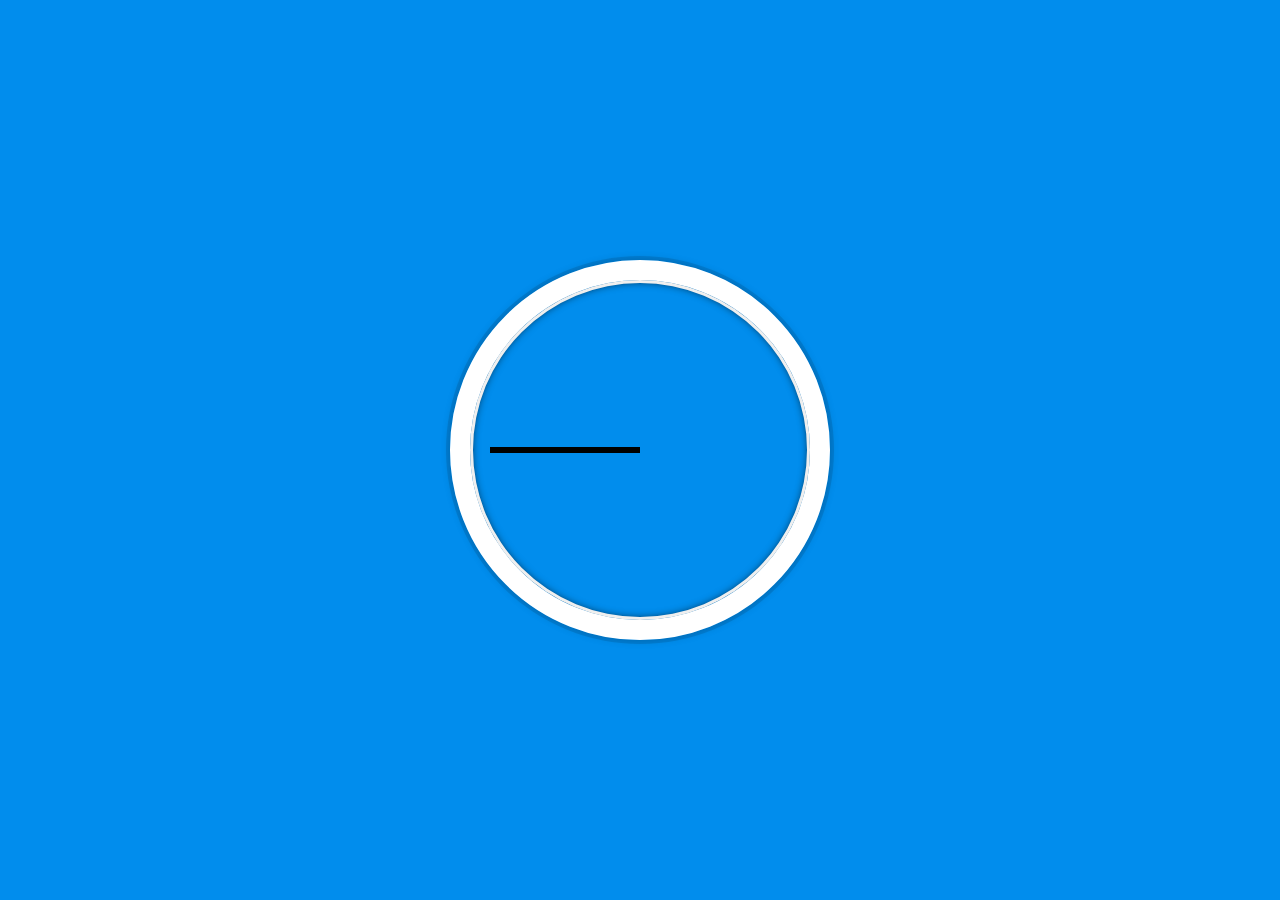
==== 02 - JS and CSS Clock/index-START.html @ 19962bca "master" ====
<!DOCTYPE html>
<html lang="en">
<head>
  <meta charset="UTF-8">
  <title>JS + CSS Clock</title>
</head>
<body>


    <div class="clock">
      <div class="clock-face">
        <div class="hand hour-hand"></div>
        <div class="hand min-hand"></div>
        <div class="hand second-hand"></div>
      </div>
    </div>


  <style>
    html {
      background: #018DED url(https://unsplash.it/1500/1000?image=881&blur=5);
      background-size: cover;
      font-family: 'helvetica neue';
      text-align: center;
      font-size: 10px;
    }

    body {
      margin: 0;
      font-size: 2rem;
      display: flex;
      flex: 1;
      min-height: 100vh;
      align-items: center;
    }

    .clock {
      width: 30rem;
      height: 30rem;
      border: 20px solid white;
      border-radius: 50%;
      margin: 50px auto;
      position: relative;
      padding: 2rem;
      box-shadow:
        0 0 0 4px rgba(0,0,0,0.1),
        inset 0 0 0 3px #EFEFEF,
        inset 0 0 10px black,
        0 0 10px rgba(0,0,0,0.2);
    }

    .clock-face {
      position: relative;
      width: 100%;
      height: 100%;
      transform: translateY(-3px); /* account for the height of the clock hands */
    }

    .hand {
      width: 50%;
      height: 6px;
      background: black;
      position: absolute;
      top: 50%;
    }

  </style>

  <script>


  </script>
</body>
</html>
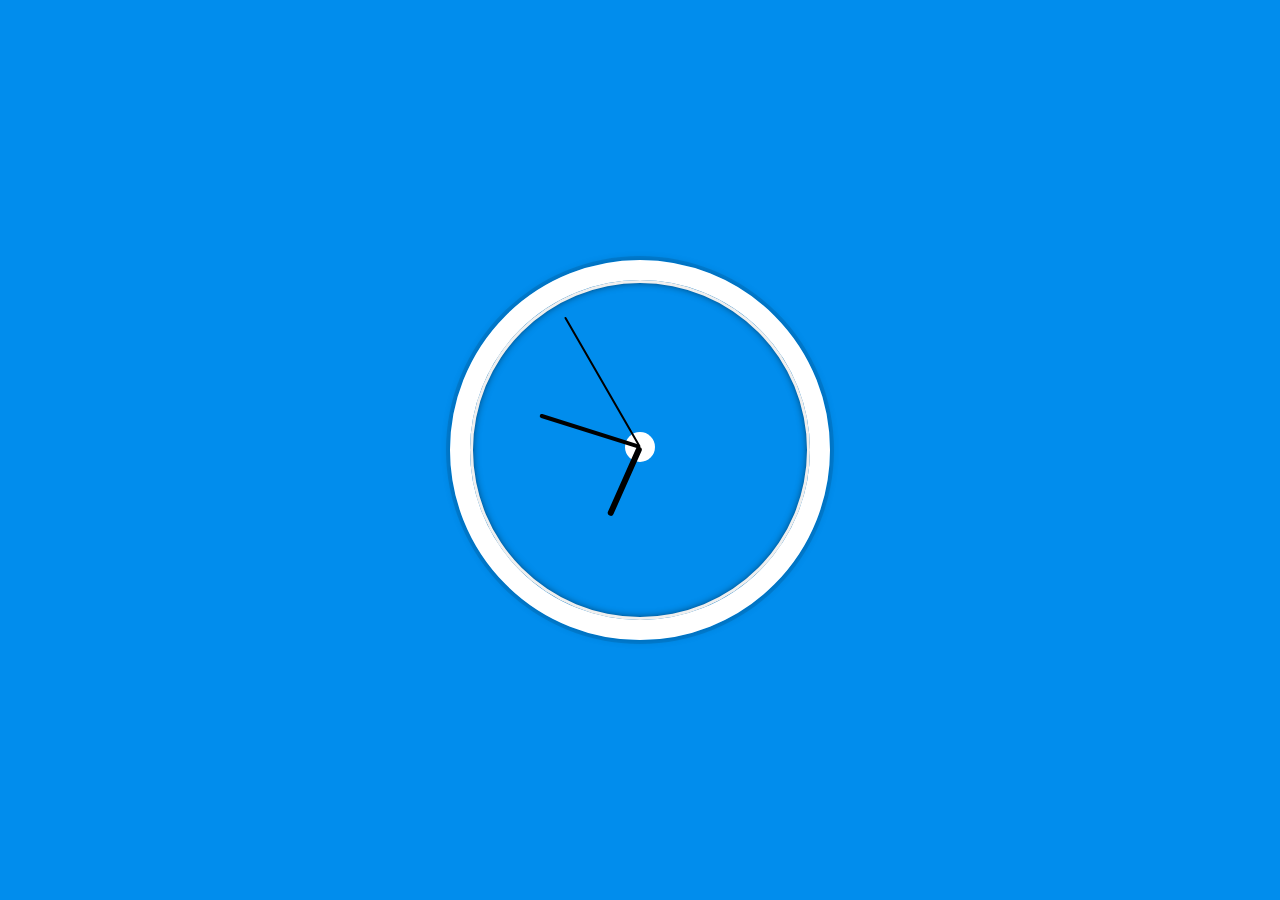
==== commit f1309d88: "Day2 finished" ====
--- a/02 - JS and CSS Clock/index-START.html
+++ b/02 - JS and CSS Clock/index-START.html
@@ -1,12 +1,10 @@
 <!DOCTYPE html>
 <html lang="en">
-<head>
-  <meta charset="UTF-8">
-  <title>JS + CSS Clock</title>
-</head>
-<body>
-
-
+  <head>
+    <meta charset="UTF-8" />
+    <title>JS + CSS Clock</title>
+  </head>
+  <body>
     <div class="clock">
       <div class="clock-face">
         <div class="hand hour-hand"></div>
@@ -15,60 +13,121 @@
       </div>
     </div>
 
+    <style>
+      html {
+        background: #018ded url(https://unsplash.it/1500/1000?image=881&blur=5);
+        background-size: cover;
+        font-family: "helvetica neue";
+        text-align: center;
+        font-size: 10px;
+      }
 
-  <style>
-    html {
-      background: #018DED url(https://unsplash.it/1500/1000?image=881&blur=5);
-      background-size: cover;
-      font-family: 'helvetica neue';
-      text-align: center;
-      font-size: 10px;
-    }
+      body {
+        margin: 0;
+        font-size: 2rem;
+        display: flex;
+        flex: 1;
+        min-height: 100vh;
+        align-items: center;
+      }
 
-    body {
-      margin: 0;
-      font-size: 2rem;
-      display: flex;
-      flex: 1;
-      min-height: 100vh;
-      align-items: center;
-    }
+      .clock {
+        width: 30rem;
+        height: 30rem;
+        border: 20px solid white;
+        border-radius: 50%;
+        margin: 50px auto;
+        position: relative;
+        padding: 2rem;
+        box-shadow: 0 0 0 4px rgba(0, 0, 0, 0.1), inset 0 0 0 3px #efefef,
+          inset 0 0 10px black, 0 0 10px rgba(0, 0, 0, 0.2);
+      }
 
-    .clock {
-      width: 30rem;
-      height: 30rem;
-      border: 20px solid white;
-      border-radius: 50%;
-      margin: 50px auto;
-      position: relative;
-      padding: 2rem;
-      box-shadow:
-        0 0 0 4px rgba(0,0,0,0.1),
-        inset 0 0 0 3px #EFEFEF,
-        inset 0 0 10px black,
-        0 0 10px rgba(0,0,0,0.2);
-    }
+      .clock-face {
+        position: relative;
+        width: 100%;
+        height: 100%;
+        transform: translateY(
+          -3px
+        ); /* account for the height of the clock hands */
+      }
+      .clock-face::before {
+        content: "";
+        width: 30px;
+        height: 30px;
+        background-color: #fff;
+        border-radius: 100%;
+        top: 50%;
+        left: 50%;
+        transform: translate(-50%, -50%);
+        position: absolute;
+      }
+      .hand {
+        position: absolute;
+        width: 100%;
+        height: 100%;
+      }
+      .hour-hand::after {
+        content: "";
+        display: block;
+        position: absolute;
+        width: 6px;
+        height: 25%;
+        background: black;
+        bottom: 50%;
+        left: 50%;
+        transform: translate(-50%, 0%);
 
-    .clock-face {
-      position: relative;
-      width: 100%;
-      height: 100%;
-      transform: translateY(-3px); /* account for the height of the clock hands */
-    }
+        border-radius: 3px;
+      }
+      .min-hand::after {
+        content: "";
+        width: 4px;
+        height: 35%;
+        background: black;
+        position: absolute;
+        bottom: 50%;
+        left: 50%;
+        transform: translate(-50%, 0%);
+        border-radius: 2px;
+      }
+      .second-hand::after {
+        content: "";
+        width: 2px;
+        height: 50%;
+        background: black;
+        position: absolute;
+        bottom: 50%;
+        left: 50%;
+        transform: translate(-50%, 0%);
+        border-radius: 1px;
+      }
+    </style>
 
-    .hand {
-      width: 50%;
-      height: 6px;
-      background: black;
-      position: absolute;
-      top: 50%;
-    }
+    <script>
+      {
+        let hour = document.querySelector(".hour-hand");
+        let min = document.querySelector(".min-hand");
+        let second = document.querySelector(".second-hand");
 
-  </style>
+        let setClockTime = () => {
+          const time = new Date();
+          let currentSecond = time.getSeconds();
+          let currentMin = time.getMinutes();
+          let currentHour = time.getHours();
 
-  <script>
+          let secondDegree = currentSecond * 6;
+          let minDegree = currentMin * 6 + currentSecond * 0.1;
+          let hourDegree =
+            currentHour * 30 + currentMin * 0.5 + (currentSecond * 5) / 600;
+          second.style.transform = `rotate(${secondDegree}deg)`;
+          min.style.transform = `rotate(${minDegree}deg)`;
+          hour.style.transform = `rotate(${hourDegree}deg)`;
+          requestAnimationFrame(setClockTime);
+        };
 
-
-  </script>
-</body>
+        requestAnimationFrame(setClockTime);
+      }
+    </script>
+  </body>
 </html>
